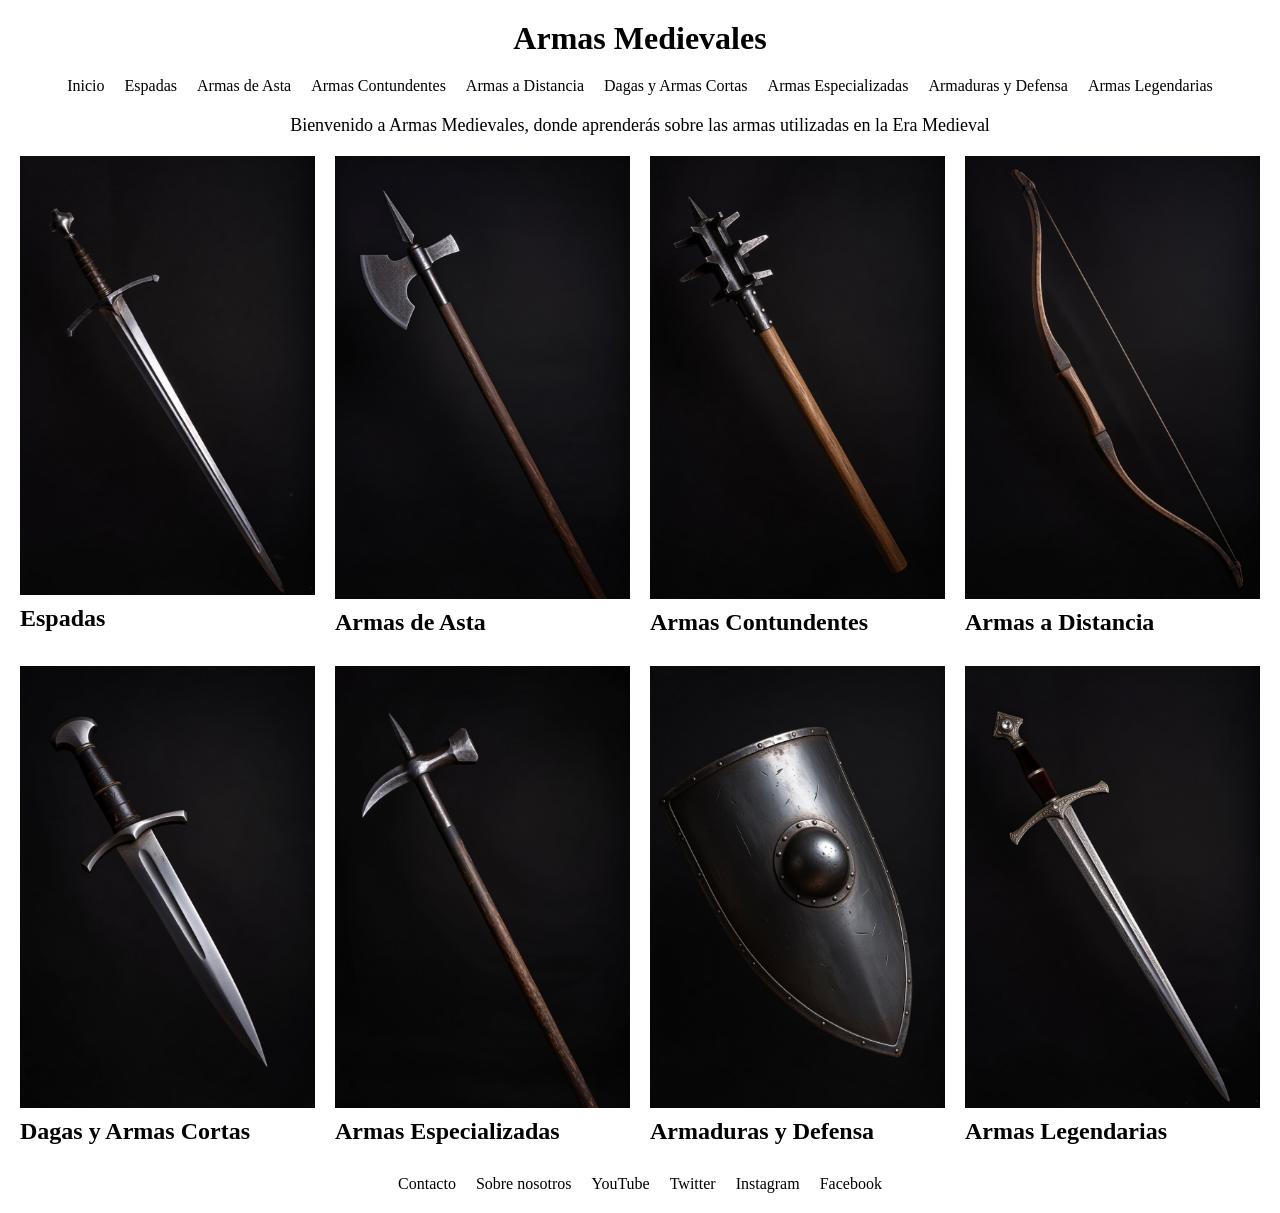
==== index.html @ d45545d8 "Proyecto base" ====
<!DOCTYPE html>
<html lang="es">
<head>
    <meta charset="UTF-8">
    <meta name="viewport" content="width=device-width, initial-scale=1.0">
    <link rel="stylesheet" href="css/main.css">
    <title>Armas Medievales</title>
</head>
<body>
    <header>
        <h1>
            <a href="index.html">Armas Medievales</a>
        </h1>
        <nav>
            <ul>
                <li><a href="index.html">Inicio</a></li>
                <li><a href="pages/espadas.html">Espadas</a></li>
                <li><a href="pages/armas-de-asta.html">Armas de Asta</a></li>
                <li><a href="pages/armas-contundentes.html">Armas Contundentes</a></li>
                <li><a href="pages/armas-a-distancia.html">Armas a Distancia</a></li>
                <li><a href="pages/dagas-y-armas-cortas.html">Dagas y Armas Cortas</a></li>
                <li><a href="pages/armas-especializadas.html">Armas Especializadas</a></li>
                <li><a href="pages/armaduras-y-defensa.html">Armaduras y Defensa</a></li>
                <li><a href="pages/armas-legendarias.html">Armas Legendarias</a></li>
            </ul>
        </nav>
    </header>
    <main>
        <section>
            <p class="mensaje-bienvenida">
                Bienvenido a Armas Medievales, donde aprenderás sobre las armas utilizadas en la Era Medieval
            </p>
        </section>
        <section class="categorias">
            <article>
                <a href="pages/espadas.html">
                    <img src="img/espadas.png" alt="Espadas">
                    <h2>Espadas</h2>
                </a>
            </article>
            <article>
                <a href="pages/armas-de-asta.html">
                    <img src="img/armas-de-asta.jpg" alt="Armas de Asta">
                    <h2>Armas de Asta</h2>
                </a>
            </article>
            <article>
                <a href="pages/armas-contundentes.html">
                    <img src="img/armas-contundentes.jpg" alt="Armas Contundentes">
                    <h2>Armas Contundentes</h2>
                </a>
            </article>
            <article>
                <a href="pages/armas-a-distancia.html">
                    <img src="img/armas-a-distancia.jpg" alt="Armas a Distancia">
                    <h2>Armas a Distancia</h2>
                </a>
            </article>
            <article>
                <a href="pages/dagas-y-armas-cortas.html">
                    <img src="img/dagas-y-armas-cortas.jpg" alt="Dagas y Armas Cortas">
                    <h2>Dagas y Armas Cortas</h2>
                </a>
            </article>
            <article>
                <a href="pages/armas-especializadas.html">
                    <img src="img/armas-especializadas.jpg" alt="Armas Especializadas">
                    <h2>Armas Especializadas</h2>
                </a>
            </article>
            <article>
                <a href="pages/armaduras-y-defensa.html">
                    <img src="img/armaduras-y-defensa.jpg" alt="Armas y Defensa">
                    <h2>Armaduras y Defensa</h2>
                </a>
            </article>
            <article>
                <a href="pages/armas-legendarias.html">
                    <img src="img/armas-legendarias.jpg" alt="Armas Legendarias">
                    <h2>Armas Legendarias</h2>
                </a>
            </article>
        </section>
    </main>
    <footer>
        <p>
            <a href="pages/contacto.html">Contacto</a>
            <a href="pages/sobre-nosotros.html">Sobre nosotros</a>
            <a href="#">YouTube</a>
            <a href="#">Twitter</a>
            <a href="#">Instagram</a>
            <a href="#">Facebook</a>
        </p>
    </footer>
</body>
</html>
---- css/main.css ----
* {
  padding: 0;
  margin: 0;
  box-sizing: border-box;
}

a {
  text-decoration: none;
  color: black;
}

body {
  font-family: revert;
}

header h1 {
  text-align: center;
  margin: 20px;
}
header nav ul {
  display: flex;
  flex-direction: column;
  gap: 20px;
  align-items: center;
  justify-content: center;
  list-style: none;
}

main {
  margin: 20px;
}

.mensaje-bienvenida {
  text-align: center;
  font-size: large;
  margin-bottom: 20px;
}

.categorias {
  display: grid;
  grid-template-columns: 1fr;
  gap: 20px;
}
.categorias h2 {
  margin: 10px 0;
}
.categorias img {
  display: block;
  width: 100%;
}

.pagina-arma {
  display: flex;
  flex-direction: column;
  gap: 40px;
  align-items: flex-start;
}
.pagina-arma h2 {
  margin-bottom: 10px;
}
.pagina-arma h3 {
  margin: 10px 0;
}

.arma-imagen {
  width: 100%;
}

footer p {
  display: flex;
  flex-direction: column;
  gap: 20px;
  align-items: center;
  justify-content: center;
}
footer {
  margin: 20px;
}

@media (min-width: 768px) {
  header nav ul {
    flex-direction: row;
    flex-wrap: wrap;
  }
  .categorias {
    grid-template-columns: repeat(2, 1fr);
  }
  .pagina-arma {
    flex-direction: row;
  }
  .arma-imagen {
    width: 300px;
  }
  footer p {
    flex-direction: row;
  }
}
@media (min-width: 1024px) {
  .categorias {
    grid-template-columns: repeat(4, 1fr);
  }
}

/*# sourceMappingURL=main.css.map */
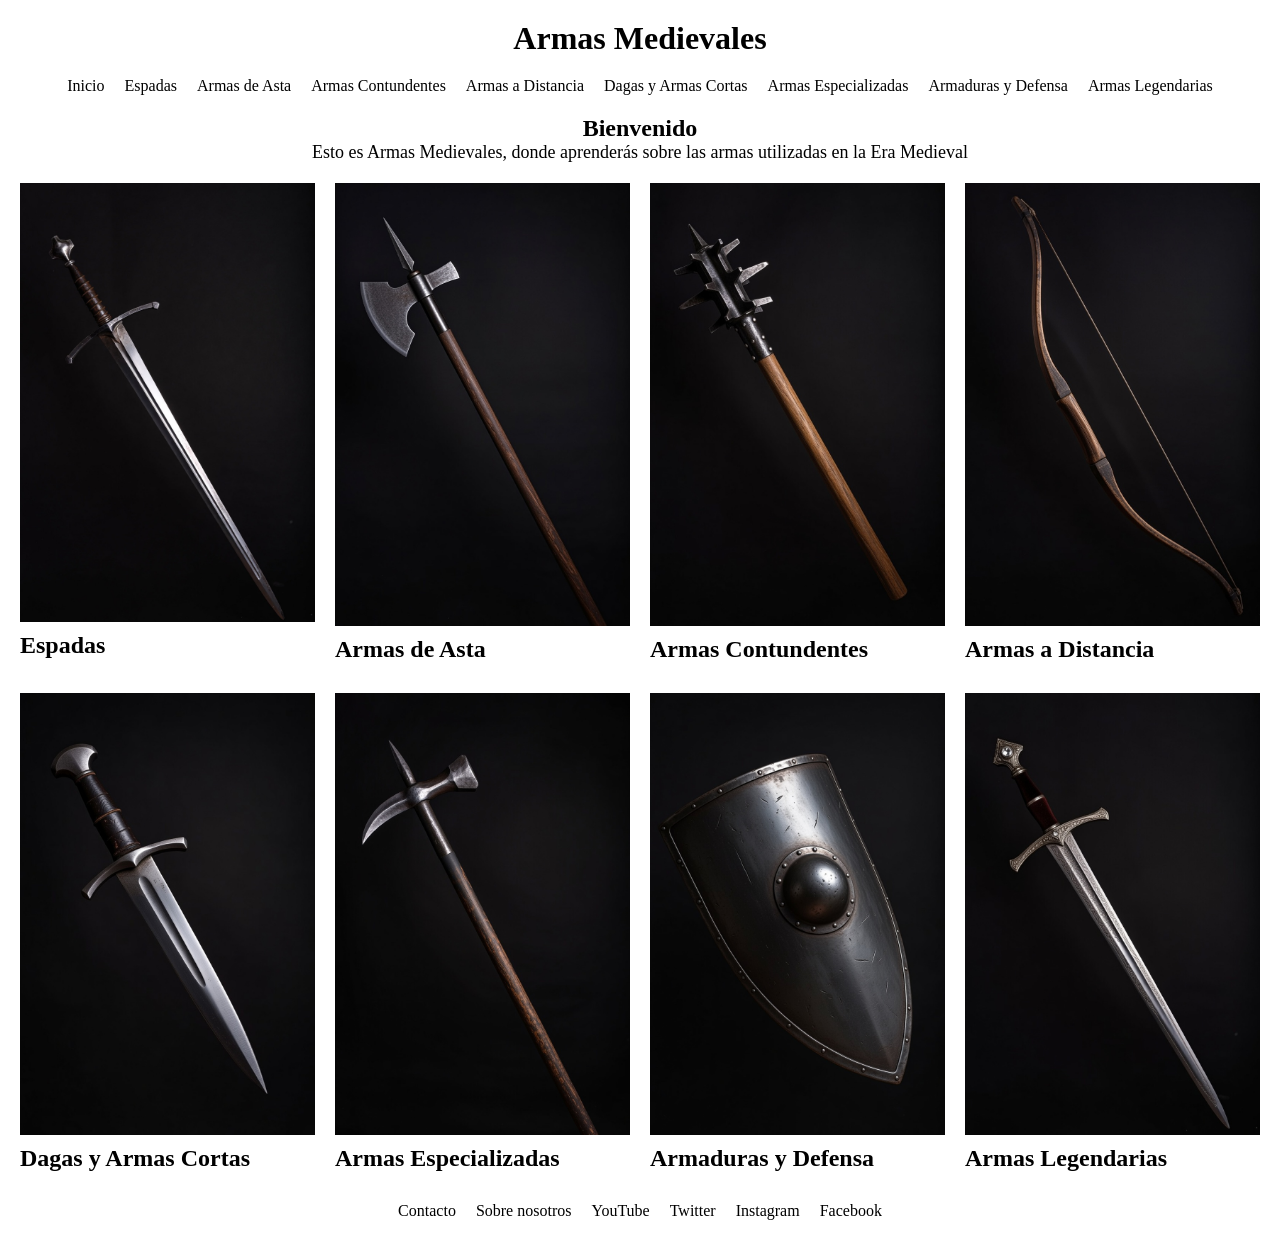
==== commit 95e73da7: "Se mejoró el seo en el index" ====
--- a/index.html
+++ b/index.html
@@ -5,6 +5,7 @@
     <meta name="viewport" content="width=device-width, initial-scale=1.0">
     <link rel="stylesheet" href="css/main.css">
     <title>Armas Medievales</title>
+    <meta name="description" content="Aprende sobre las armas usadas en el medievo en Armas Medievales">
 </head>
 <body>
     <header>
@@ -26,56 +27,57 @@
         </nav>
     </header>
     <main>
-        <section>
-            <p class="mensaje-bienvenida">
-                Bienvenido a Armas Medievales, donde aprenderás sobre las armas utilizadas en la Era Medieval
+        <section class="bienvenida">
+            <h2>Bienvenido</h2>
+            <p>
+                Esto es Armas Medievales, donde aprenderás sobre las armas utilizadas en la Era Medieval
             </p>
         </section>
         <section class="categorias">
             <article>
-                <a href="pages/espadas.html">
+                <a href="pages/espadas.html" title="Ver categoría de espadas">
                     <img src="img/espadas.png" alt="Espadas">
                     <h2>Espadas</h2>
                 </a>
             </article>
             <article>
-                <a href="pages/armas-de-asta.html">
+                <a href="pages/armas-de-asta.html" title="Ver categoría de armas de asta">
                     <img src="img/armas-de-asta.jpg" alt="Armas de Asta">
                     <h2>Armas de Asta</h2>
                 </a>
             </article>
             <article>
-                <a href="pages/armas-contundentes.html">
+                <a href="pages/armas-contundentes.html" title="Ver categoría de armas contundentes">
                     <img src="img/armas-contundentes.jpg" alt="Armas Contundentes">
                     <h2>Armas Contundentes</h2>
                 </a>
             </article>
             <article>
-                <a href="pages/armas-a-distancia.html">
+                <a href="pages/armas-a-distancia.html" title="Ver categoría de armas a distancia">
                     <img src="img/armas-a-distancia.jpg" alt="Armas a Distancia">
                     <h2>Armas a Distancia</h2>
                 </a>
             </article>
             <article>
-                <a href="pages/dagas-y-armas-cortas.html">
+                <a href="pages/dagas-y-armas-cortas.html" title="Ver categoría de dagas y armas cortas">
                     <img src="img/dagas-y-armas-cortas.jpg" alt="Dagas y Armas Cortas">
                     <h2>Dagas y Armas Cortas</h2>
                 </a>
             </article>
             <article>
-                <a href="pages/armas-especializadas.html">
+                <a href="pages/armas-especializadas.html" title="Ver categoría de armas especializadas">
                     <img src="img/armas-especializadas.jpg" alt="Armas Especializadas">
                     <h2>Armas Especializadas</h2>
                 </a>
             </article>
             <article>
-                <a href="pages/armaduras-y-defensa.html">
+                <a href="pages/armaduras-y-defensa.html" title="Ver categoría de armaduras y defensa">
                     <img src="img/armaduras-y-defensa.jpg" alt="Armas y Defensa">
                     <h2>Armaduras y Defensa</h2>
                 </a>
             </article>
             <article>
-                <a href="pages/armas-legendarias.html">
+                <a href="pages/armas-legendarias.html" title="Ver categoría de armas legendarias">
                     <img src="img/armas-legendarias.jpg" alt="Armas Legendarias">
                     <h2>Armas Legendarias</h2>
                 </a>
@@ -86,10 +88,10 @@
         <p>
             <a href="pages/contacto.html">Contacto</a>
             <a href="pages/sobre-nosotros.html">Sobre nosotros</a>
-            <a href="#">YouTube</a>
-            <a href="#">Twitter</a>
-            <a href="#">Instagram</a>
-            <a href="#">Facebook</a>
+            <a href="#" title="Ir a nuestro canal de Youtube">YouTube</a>
+            <a href="#" title="Ir a nuestra cuenta de Twitter">Twitter</a>
+            <a href="#" title="Ir a nuestra cuenta de Instagram">Instagram</a>
+            <a href="#" title="Ir a nuestra cuenta de Facebook">Facebook</a>
         </p>
     </footer>
 </body>
--- a/css/main.css
+++ b/css/main.css
@@ -30,9 +30,14 @@
   margin: 20px;
 }
 
-.mensaje-bienvenida {
+.bienvenida h2 {
+  text-align: center;
+}
+.bienvenida p {
   text-align: center;
   font-size: large;
+}
+.bienvenida {
   margin-bottom: 20px;
 }
 
